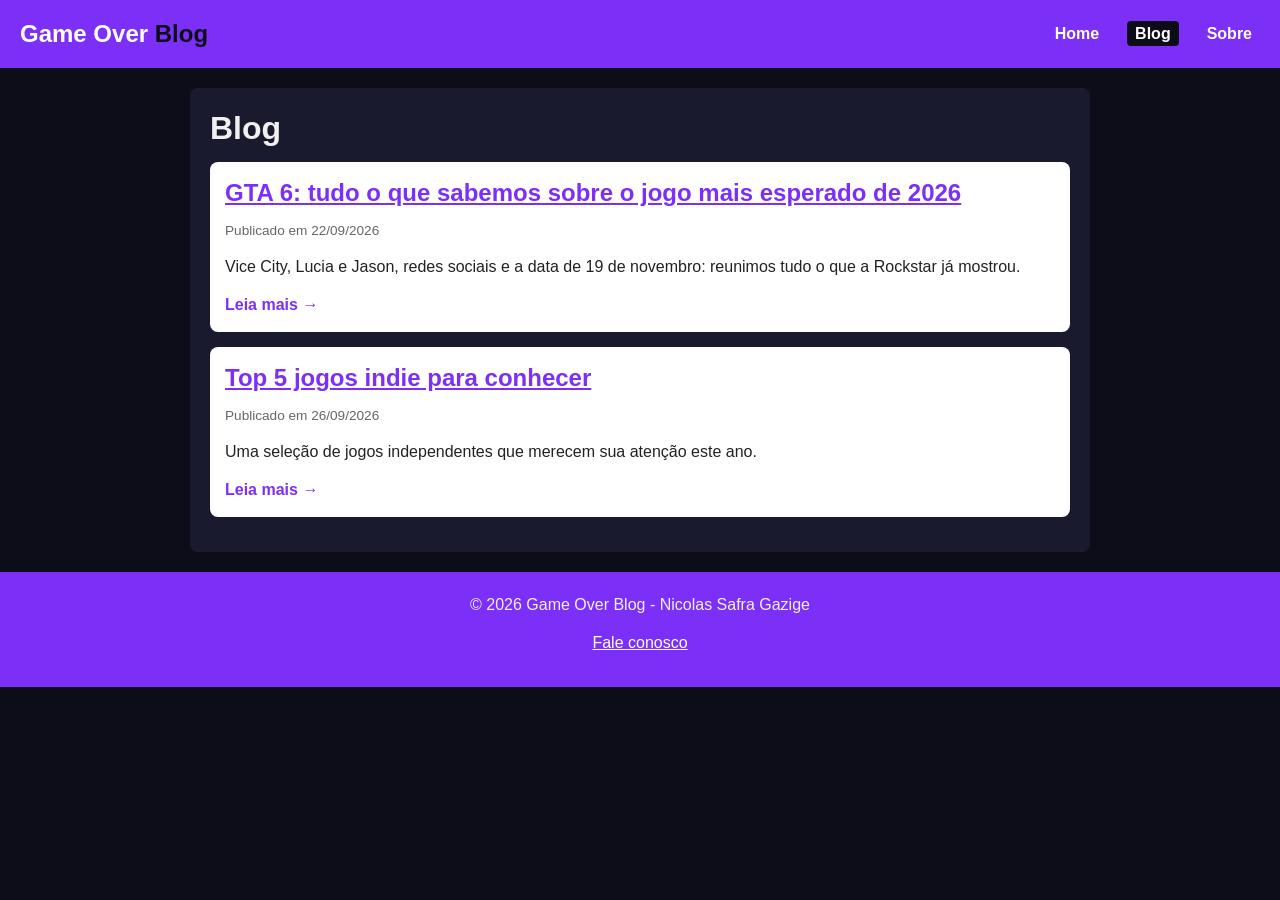
==== blog.html @ 7316b7b2 "Add files via upload" ====
<!DOCTYPE html>
<!--
Descricao: Projeto integrador - Blog de Conteúdo sobre games
nome_arquivo: blog.html
nome_exercicio: Projeto Game Over Blog
nome_aluno: Nicolas Safra Gazige
email_aluno: nicolas.gazige@aluno.cps.sp.gov.br
turma: A1129-N-D.S.M.-312-20262
-->
<html lang="pt-BR">
<head>
    <meta charset="UTF-8">
    <meta name="viewport" content="width=device-width, initial-scale=1.0">
    <meta name="description" content="Todos os posts do Game Over Blog.">
    <title>Blog | Game Over Blog</title>

    <!-- Estilos da página -->
    <link rel="stylesheet" href="static/css/styles.css">
</head>
<body>
    <!-- Cabeçalho: logo e navegação (igual em todas as páginas) -->
    <header>
        <a href="index.html" class="logo">Game Over <span>Blog</span></a>
        <nav>
            <ul>
                <li><a href="index.html">Home</a></li>
                <li><a href="blog.html" class="ativo" aria-current="page">Blog</a></li>
                <li><a href="sobre.html">Sobre</a></li>
            </ul>
        </nav>
    </header>

    <!-- Conteúdo principal (muda de página para página) -->
    <main>
        <h1>Blog</h1>

        <article class="card">
            <h2><a href="post1.html">GTA 6: tudo o que sabemos sobre o jogo mais esperado de 2026</a></h2>
            <p class="post-meta">Publicado em <time datetime="2026-09-22">22/09/2026</time></p>
            <p>Vice City, Lucia e Jason, redes sociais e a data de 19 de novembro: reunimos tudo o que a Rockstar já mostrou.</p>
            <a href="post1.html" class="leia-mais">Leia mais &rarr;</a>
        </article>

        <article class="card">
            <h2><a href="post2.html">Top 5 jogos indie para conhecer</a></h2>
            <p class="post-meta">Publicado em <time datetime="2026-09-26">26/09/2026</time></p>
            <p>Uma seleção de jogos independentes que merecem sua atenção este ano.</p>
            <a href="post2.html" class="leia-mais">Leia mais &rarr;</a>
        </article>
    </main>

    <!-- Rodapé (igual em todas as páginas) -->
    <footer>
        <p>&copy; 2026 Game Over Blog - Nicolas Safra Gazige</p>
        <p><a href="sobre.html">Fale conosco</a></p>
    </footer>
</body>
</html>
---- static/css/styles.css ----
/*
Descricao: Projeto integrador - Blog de Conteúdo sobre games
nome_arquivo: styles.css
nome_exercicio: Projeto Game Over Blog
nome_aluno: Nicolas Safra Gazige
email_aluno: nicolas.gazige@aluno.cps.sp.gov.br
turma: A1129-N-D.S.M.-312-20262
*/

/* ===== Variáveis de cor ===== */
:root {
    --cor-fundo: #0d0d1a;
    --cor-fundo-conteudo: #1a1a2e;
    --cor-destaque: #7b2ff7;
    --cor-destaque-clara: #a367f0;
    --cor-texto: #f0f0f0;
    --cor-texto-suave: #b8b8cc;
}

/* ===== Reset ===== */
* {
    margin: 0;
    padding: 0;
    box-sizing: border-box;
}

body {
    background-color: var(--cor-fundo);
    color: var(--cor-texto);
    font-family: 'Segoe UI', Arial, sans-serif;
    line-height: 1.6;
}

h1, h2 {
    line-height: 1.3;
    margin-bottom: 12px;
}

p {
    margin-bottom: 12px;
}

a {
    color: var(--cor-destaque-clara);
}

img {
    display: block;
    max-width: 100%;
    height: auto;
    border-radius: 8px;
}

/* ===== Cabeçalho e navegação ===== */
header {
    background-color: var(--cor-destaque);
    display: flex;
    flex-wrap: wrap;
    justify-content: space-between;
    align-items: center;
    gap: 10px;
    padding: 15px 20px;
}

.logo {
    color: white;
    font-size: 1.5rem;
    font-weight: bold;
    text-decoration: none;
}

.logo span {
    color: var(--cor-fundo);
}

nav ul {
    display: flex;
    gap: 20px;
    list-style: none;
}

nav a {
    color: white;
    font-weight: bold;
    text-decoration: none;
    padding: 4px 8px;
    border-radius: 4px;
}

nav a:hover {
    text-decoration: underline;
}

/* Página atual no menu */
nav a.ativo {
    background-color: var(--cor-fundo);
}

/* ===== Conteúdo principal ===== */
main {
    background-color: var(--cor-fundo-conteudo);
    max-width: 900px;
    min-height: 400px;
    margin: 20px auto;
    padding: 20px;
    border-radius: 8px;
}

section {
    margin-bottom: 25px;
}

main ul,
main ol {
    padding-left: 25px;
    margin-bottom: 12px;
}

.hero img {
    margin-top: 15px;
}

.destaques li {
    margin-bottom: 6px;
}

/* ===== Cards do blog ===== */
.card {
    background-color: white;
    color: #222;
    border-radius: 8px;
    padding: 15px;
    margin-bottom: 15px;
}

.card a {
    color: var(--cor-destaque);
}

.card .post-meta {
    color: #666;
}

.leia-mais {
    font-weight: bold;
    text-decoration: none;
}

.leia-mais:hover {
    text-decoration: underline;
}

/* ===== Post ===== */
.post {
    margin-bottom: 25px;
}

.post-meta {
    font-size: 0.85rem;
    color: var(--cor-texto-suave);
}

/* ===== Tabela ===== */
table {
    width: 100%;
    border-collapse: collapse;
    margin: 15px 0 25px;
}

caption {
    font-weight: bold;
    padding-bottom: 8px;
    text-align: left;
}

th,
td {
    padding: 10px;
    text-align: left;
    border-bottom: 1px solid #33334d;
}

th {
    background-color: var(--cor-destaque);
    color: white;
}

tbody tr:hover {
    background-color: #26264a;
}

/* ===== Formulários ===== */
form {
    display: flex;
    flex-direction: column;
    gap: 8px;
    max-width: 500px;
}

input,
select,
textarea {
    font: inherit;
    padding: 8px;
    border: 1px solid var(--cor-destaque-clara);
    border-radius: 4px;
    background-color: var(--cor-fundo);
    color: var(--cor-texto);
}

input:focus,
select:focus,
textarea:focus {
    outline: 2px solid var(--cor-destaque-clara);
}

button {
    font: inherit;
    font-weight: bold;
    margin-top: 8px;
    padding: 10px;
    border: none;
    border-radius: 4px;
    background-color: var(--cor-destaque);
    color: white;
    cursor: pointer;
}

button:hover {
    background-color: var(--cor-destaque-clara);
}

/* ===== Rodapé ===== */
footer {
    background-color: var(--cor-destaque);
    padding: 20px;
    text-align: center;
}

footer a {
    color: white;
}

/* ===== Post em destaque (GTA 6) ===== */
.banner-gta {
    background: linear-gradient(135deg, #ff4f8b 0%, #ff9a3c 50%, #7b2ff7 100%);
    border-radius: 8px;
    padding: 40px 20px;
    margin-bottom: 20px;
    text-align: center;
    color: white;
    text-shadow: 2px 2px 0 rgba(0, 0, 0, 0.35);
}

.banner-tag {
    display: inline-block;
    background-color: var(--cor-fundo);
    padding: 2px 12px;
    border-radius: 20px;
    font-size: 0.8rem;
    font-weight: bold;
    text-transform: uppercase;
    letter-spacing: 2px;
    text-shadow: none;
}

.banner-titulo {
    font-size: 4rem;
    font-weight: 900;
    font-style: italic;
    line-height: 1;
    margin: 10px 0;
}

.banner-sub {
    font-weight: bold;
    letter-spacing: 3px;
    text-transform: uppercase;
    margin-bottom: 0;
}

.lead {
    font-size: 1.15rem;
}

.post h2 {
    margin-top: 25px;
}

blockquote {
    border-left: 4px solid var(--cor-destaque-clara);
    background-color: #26264a;
    padding: 15px 20px;
    margin: 20px 0;
    border-radius: 0 8px 8px 0;
    font-style: italic;
}

blockquote p {
    font-size: 1.1rem;
}

cite {
    color: var(--cor-texto-suave);
    font-size: 0.9rem;
}

/* Tabela da ficha técnica: título na coluna da esquerda */
.ficha th {
    width: 35%;
}

.leia-tambem {
    background-color: #26264a;
    border-radius: 8px;
    padding: 15px 20px;
    margin: 25px 0;
}

.leia-tambem h2 {
    margin-top: 0;
    font-size: 1.1rem;
}

.leia-tambem p {
    margin-bottom: 0;
}
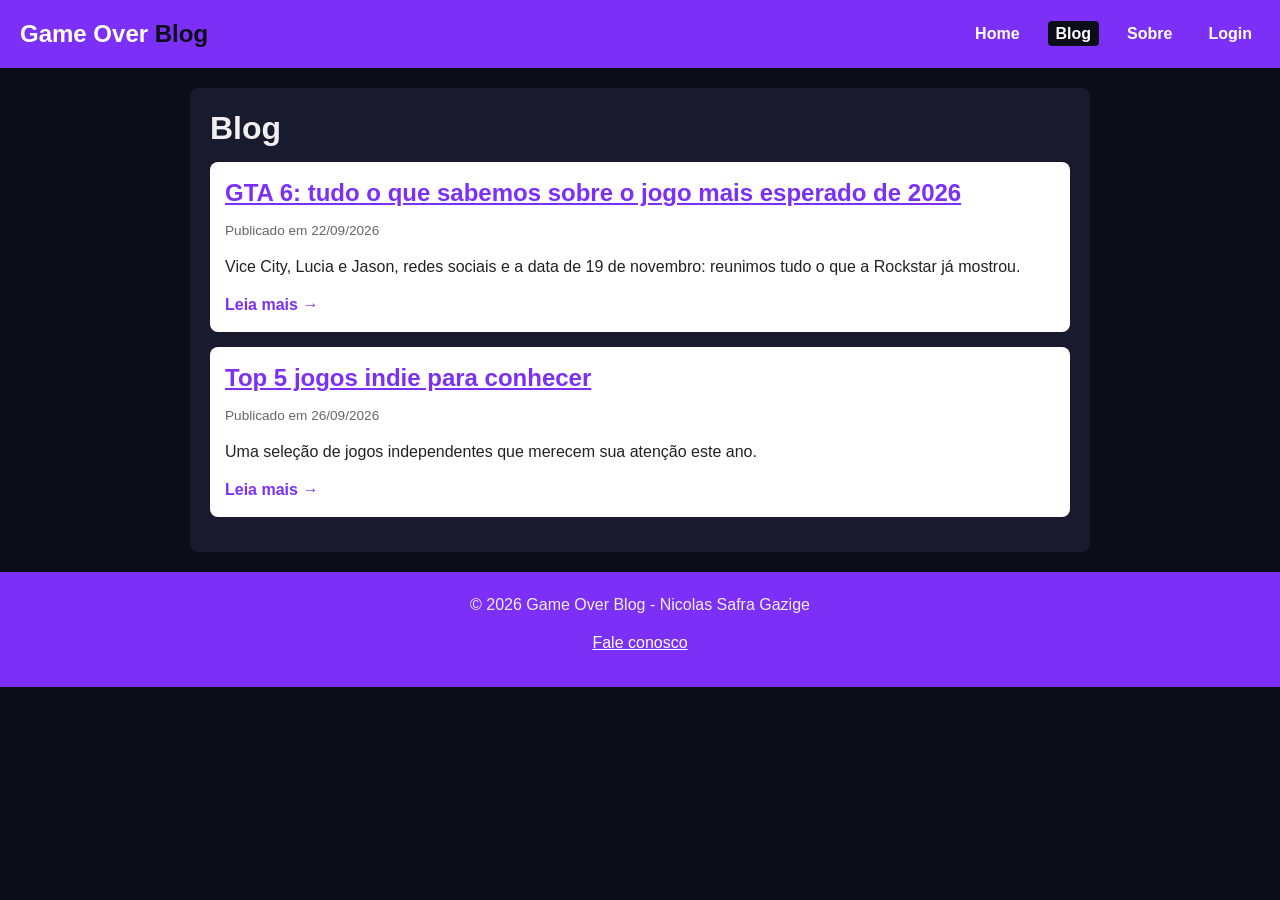
==== commit 491e0559: "Add files via upload" ====
--- a/blog.html
+++ b/blog.html
@@ -5,7 +5,7 @@
 nome_exercicio: Projeto Game Over Blog
 nome_aluno: Nicolas Safra Gazige
 email_aluno: nicolas.gazige@aluno.cps.sp.gov.br
-turma: A1129-N-D.S.M.-312-20262
+turma: WEBI-ISW028-A
 -->
 <html lang="pt-BR">
 <head>
@@ -26,6 +26,7 @@
                 <li><a href="index.html">Home</a></li>
                 <li><a href="blog.html" class="ativo" aria-current="page">Blog</a></li>
                 <li><a href="sobre.html">Sobre</a></li>
+                <li><a href="login.html">Login</a></li>
             </ul>
         </nav>
     </header>
--- a/static/css/styles.css
+++ b/static/css/styles.css
@@ -4,7 +4,7 @@
 nome_exercicio: Projeto Game Over Blog
 nome_aluno: Nicolas Safra Gazige
 email_aluno: nicolas.gazige@aluno.cps.sp.gov.br
-turma: A1129-N-D.S.M.-312-20262
+turma: WEBI-ISW028-A
 */
 
 /* ===== Variáveis de cor ===== */
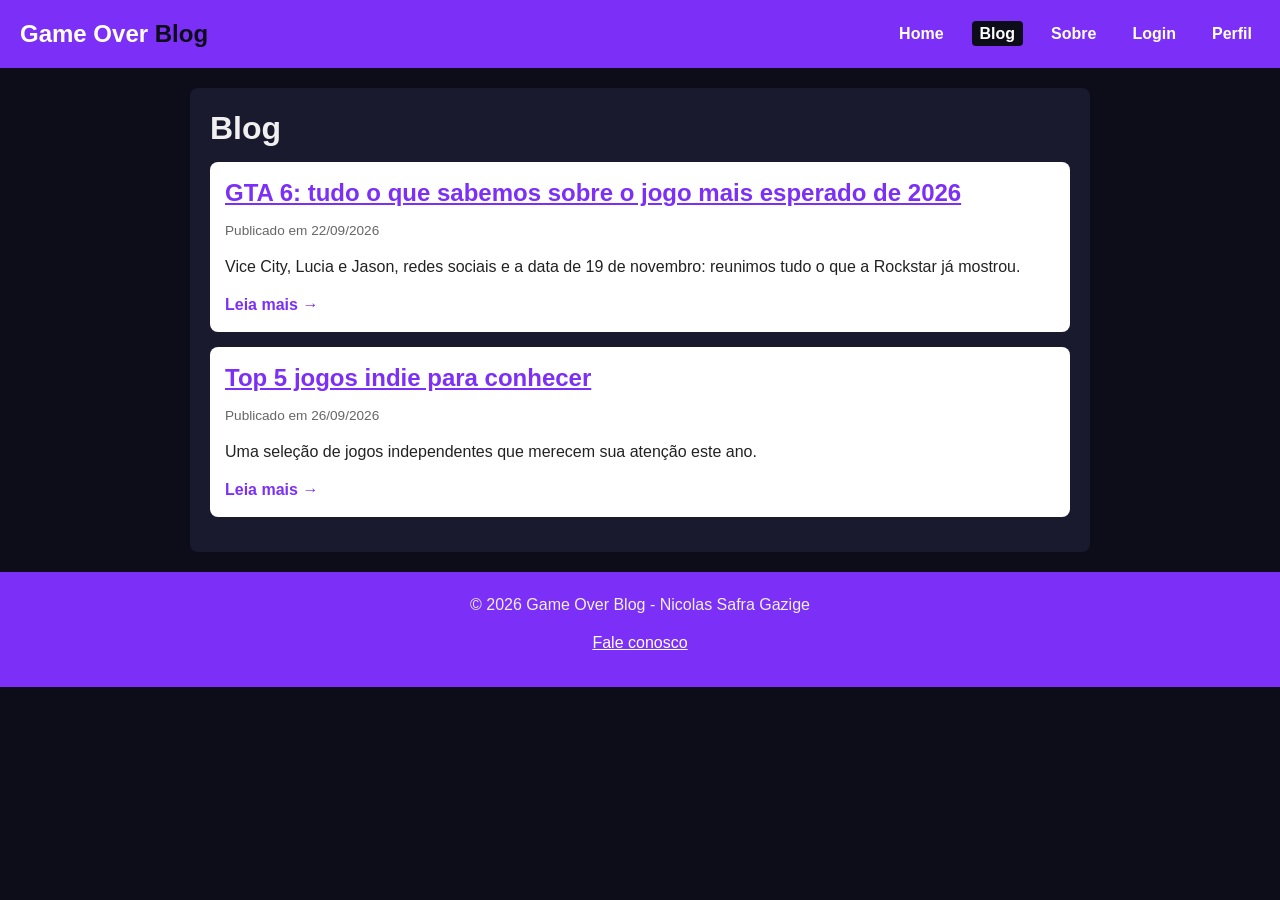
==== commit 8731ee97: "Aula 13 - Elementos avançados de formulário - aulaHTML13: perfil.html, cadastro.html, main.css e mai" ====
--- a/blog.html
+++ b/blog.html
@@ -27,6 +27,7 @@
                 <li><a href="blog.html" class="ativo" aria-current="page">Blog</a></li>
                 <li><a href="sobre.html">Sobre</a></li>
                 <li><a href="login.html">Login</a></li>
+                <li><a href="aulaHTML13/perfil.html">Perfil</a></li>
             </ul>
         </nav>
     </header>
